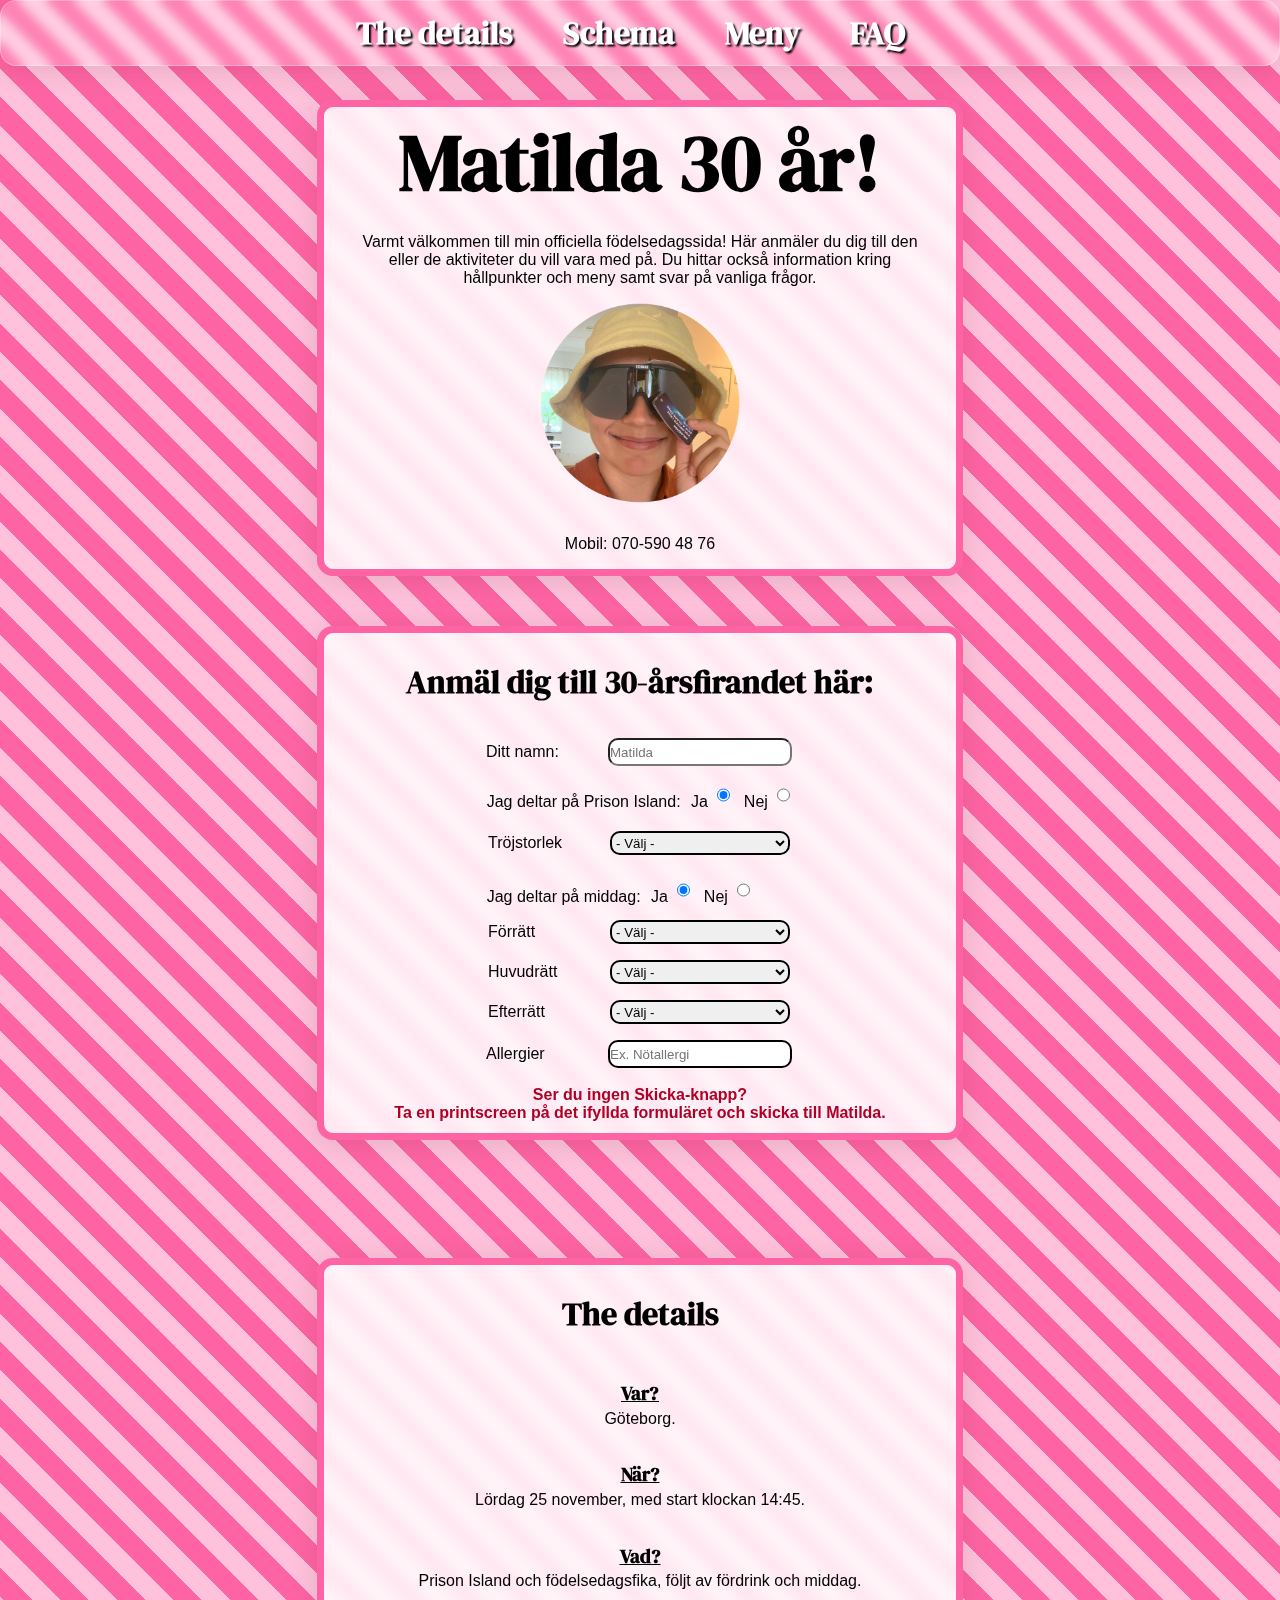
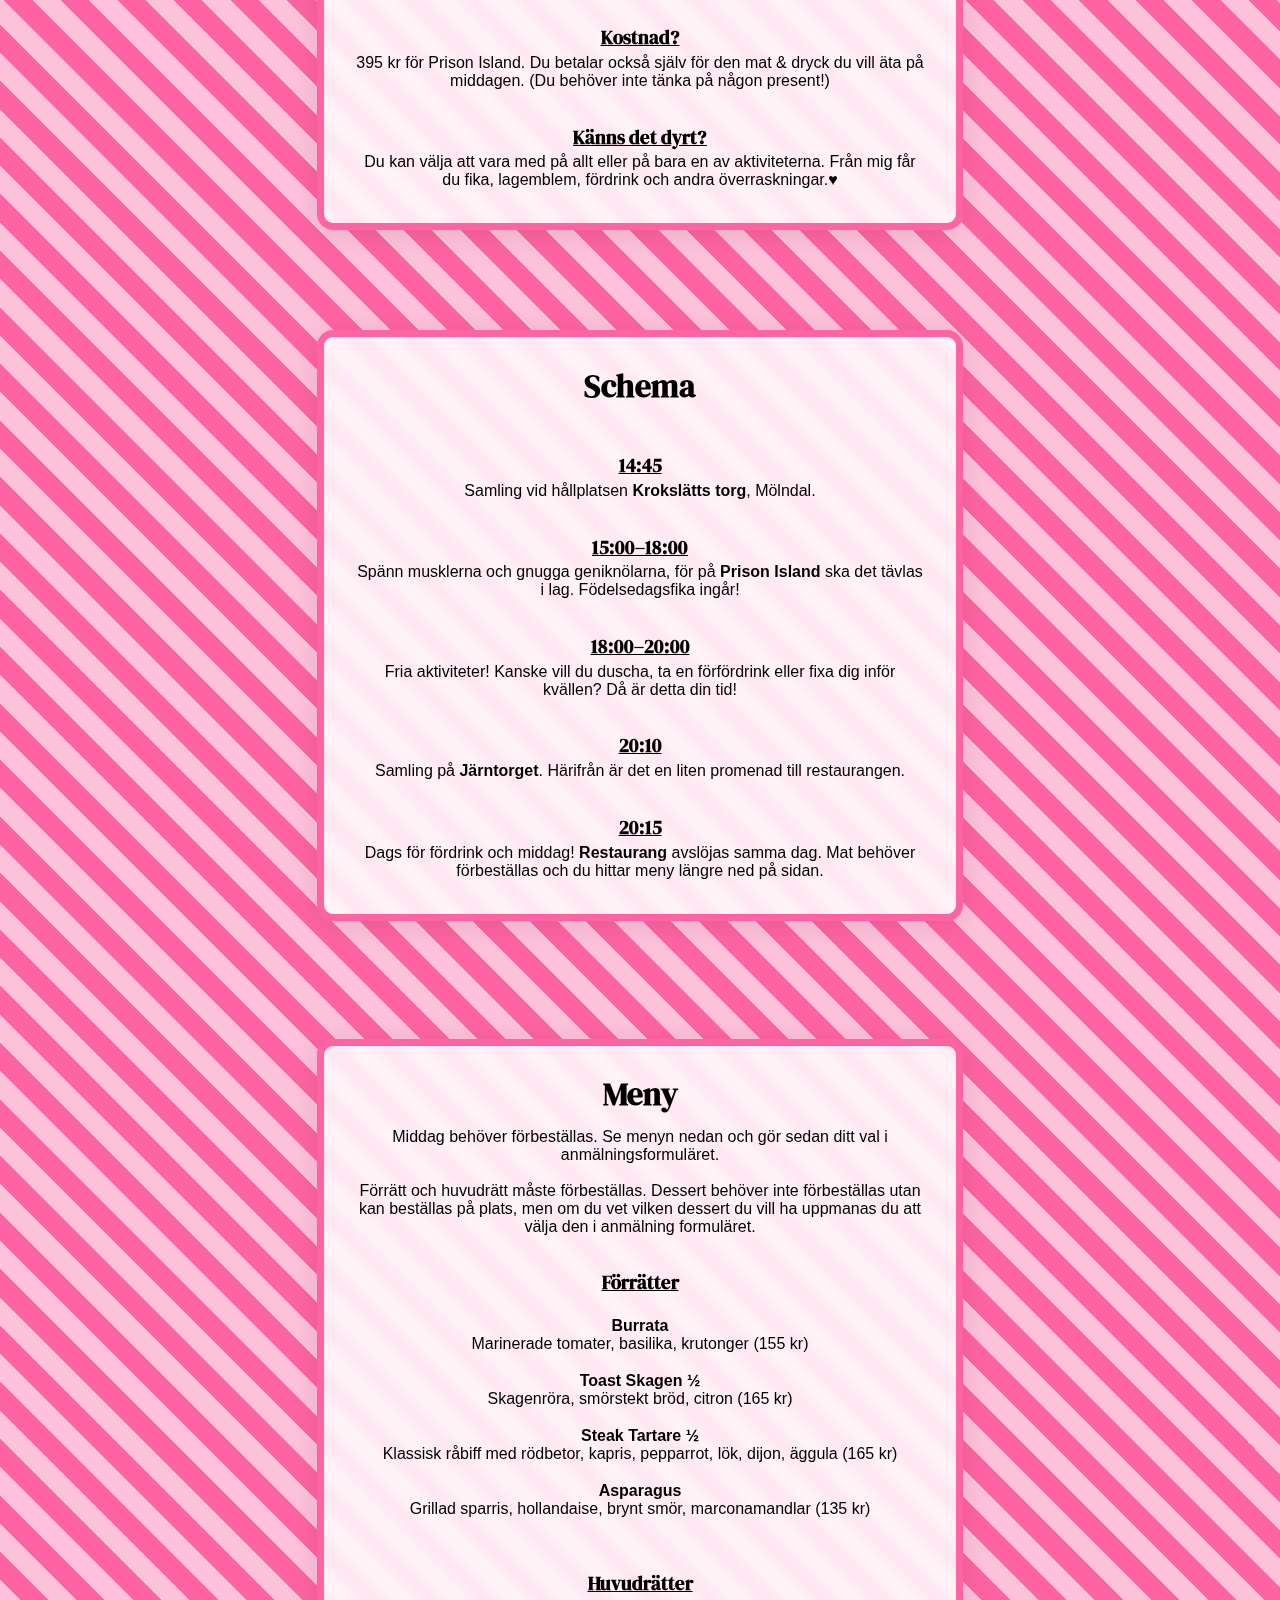
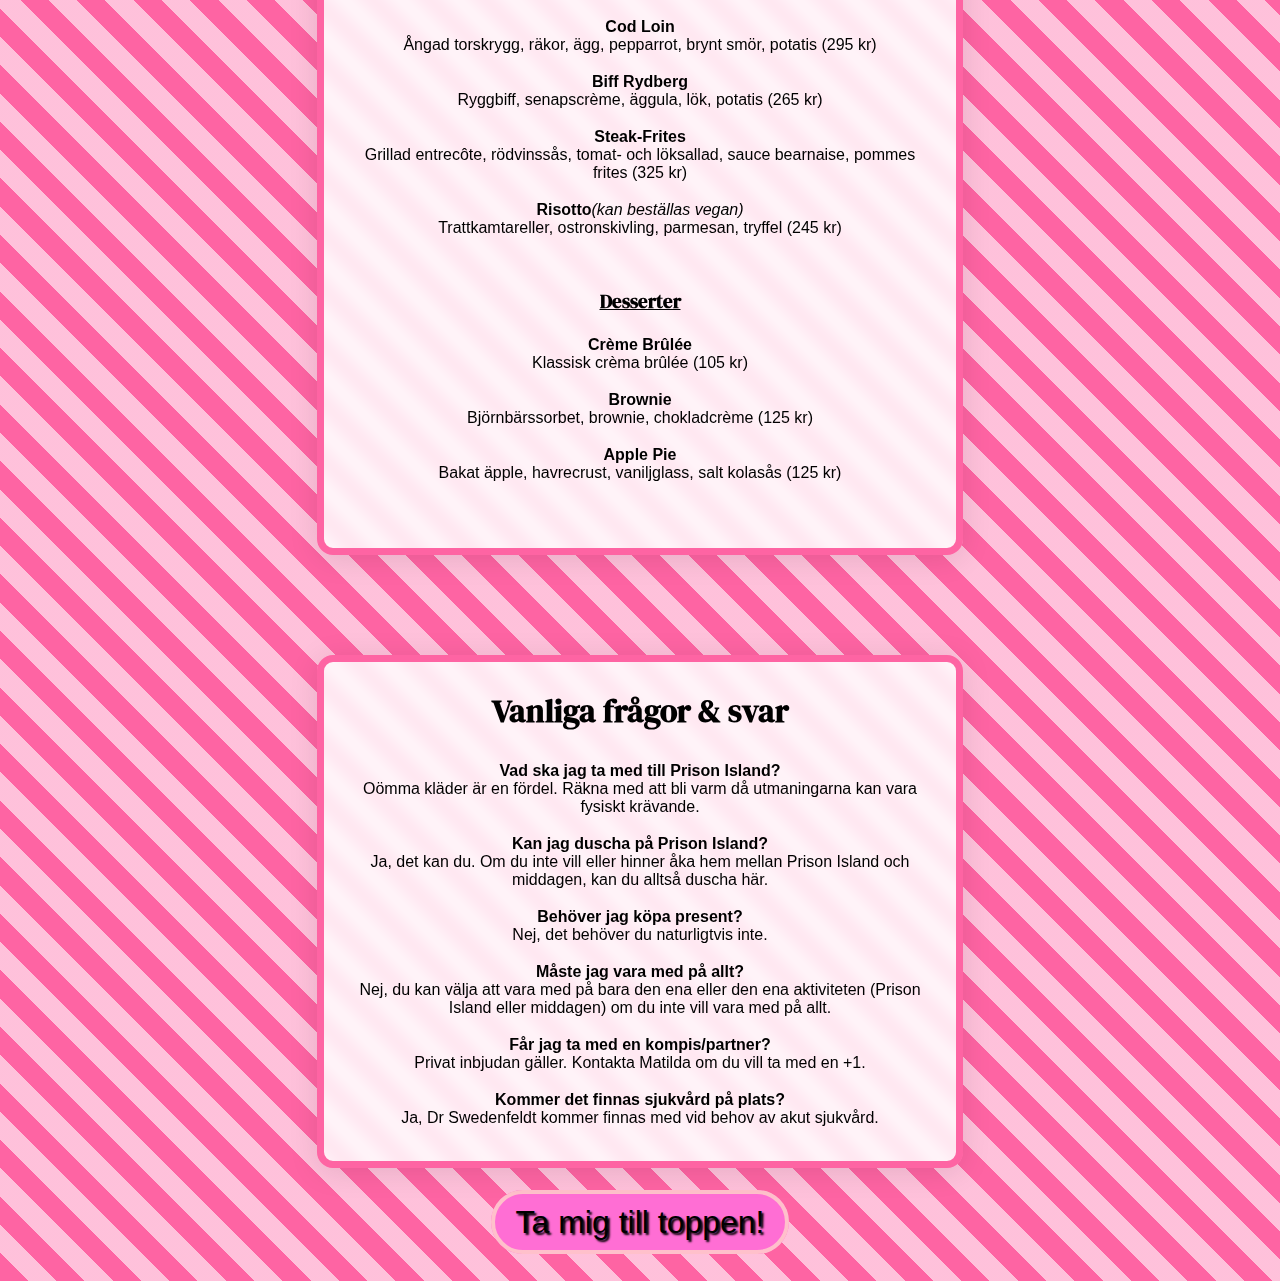
==== index.html @ 0cd1a437 "changed name of index" ====
<!DOCTYPE html>
<html lang="en">
<head>
    <meta charset="UTF-8">
    <meta name="viewport" content="width=device-width, initial-scale=1.0">
    <link rel="stylesheet" href="anmälan.css">
    <link rel="stylesheet" href="styles.css">
	<link rel="stylesheet" href="hamburger.css">
    <link rel="preconnect" href="https://fonts.googleapis.com">
<link rel="preconnect" href="https://fonts.gstatic.com" crossorigin>
<link href="https://fonts.googleapis.com/css2?family=DM+Serif+Display&family=Titillium+Web&display=swap" rel="stylesheet">
    <title>Matilda 30 år!</title>
</head>
<body>
	<nav class="navbar">
		<ul class="menu-toggle">
			<li><a href="#how">The details</a></li>
			<li><a href="#schema">Schema</a></li>
			<li><a href="#menu">Meny</a></li>
			<li><a href="#welcome">FAQ</a></li>
		</ul>
	</nav>
	<div id="scrollButton" class="welcome">
    <header>
      <h1>Matilda 30 år!</h1>
	  <p>Varmt välkommen till min officiella födelsedagssida! Här anmäler du dig till den eller de aktiviteter du vill vara med på. Du hittar också information kring hållpunkter och meny samt svar på vanliga frågor.</p>
	  <img src="Bilder/matildatT2.png">
	  <p>Mobil: 070-590 48 76</p>
  </header>
</div>

    <section id="reg" class="reg">
        <form>
            <h2>Anmäl dig till 30-årsfirandet här:</h2>
                    <section class="form-section">
                         <label class="form-label"for="form-fname"> Ditt namn: </label>
                         <input id="form-fname" type="text" required pattern="[A-Za-zåäöÅÄÖ]+" value="" placeholder="Matilda" />
                     </section>
					 
					 <section class="form-section">
						<div class="delta1">Jag deltar på Prison Island:
							<label class="container">Ja
							  <input class="box" type="radio" name="options" value="yes" checked="checked">
							  <span class="checkmark"></span>
							</label>
							<label class="container">Nej
							  <input type="radio" name="options" value="no">
							  <span class="checkmark"></span>
							</label>
						  </div>
					</section>
					<section class="form-section">
					<section class="form-section2">
						<label class="form-label" id="storlek" name="storlek" for="storlek">Tröjstorlek</label>
						<select for="storlek" id="storlek" name="storlek">
							<option value="" disabled selected>- Välj - </option>
							<option Value="s">Small</option>
							<option Value="m">Medium</option>
							<option Value="l">Large</option>
							<option Value="xl">X-Large</option>
						</select>
					</section>
				</section>
					<section class="form-section">
						<div class="delta">Jag deltar på middag:
							<label class="container">Ja
								<input class="box" type="radio" name="participation" value="Ja" checked="checked">
								<span class="checkmark"></span>
							  </label>
							  <label class="container">Nej
								<input type="radio" name="participation" value="Nej">
								<span class="checkmark"></span>
							  </label>
						</div>
						<br>
					</section>
					<!--MATSEKTION-->
            <section class="form-section">
            <label class="form-label" for="Förrätt">Förrätt</label>
            <select id="förrätt" name="förrätt">
				<option value="" disabled selected>- Välj - </option>
                <option Value="Burrata">Burrata</option>
                <option Value="Toast Skagen">Toast Skagen</option>
                <option Value="Steak tartare">Steak tartare</option>
				<option Value="Aspargus ">Aspargus</option>
				<option Value="Ingen förrätt">Ingen förrätt</option>
            </select>
        </section>

		<section class="form-section">
            <label class="form-label" for="deltaga">Huvudrätt</label>
            <select id="huvudrätt" name="huvudrätt">
				<option value="" disabled selected>- Välj - </option>
                <option Value="Cod Loin">Cod Loin</option>
                <option Value="Biff Rydberg">Biff Rydberg</option>
                <option Value="Steak-Frites">Steak-Frites</option>
				<option Value="Risotto ">Risotto </option>
				<option Value="Ingen huvudrätt">Ingen huvudrätt</option>
            </select>
        </section>

		<section class="form-section">
            <label class="form-label" for="deltaga">Efterrätt</label>
            <select id="efterrätt" name="efterätt">
				<option value="" disabled selected>- Välj - </option>
                <option Value="Crème Brûlée">Crème Brûlée</option>
                <option Value="Brownie ">Brownie </option>
                <option Value="Apple Pie">Apple Pie</option>
				<option Value="Ingen dessert">Ingen dessert</option>
            </select>
        </section>

        <section class="form-section">
            <label class="form-label" for="form-allergier"> Allergier </label>
            <input id="form-allergier" type="text"  value="" placeholder="Ex. Nötallergi" />
        </section>
		<p class="skicka">Ser du ingen Skicka-knapp?<br>Ta en printscreen på det ifyllda formuläret och skicka till Matilda.</p>
		<br>
        </section>
		<br>

	<section id="how" class="how">
        <div class="welcome">
			<h2>The details</h2>
			<h3>Var?</h3>
			<p class="information">Göteborg.</p>

			<h3>När?</h3>
			<p class="information">Lördag 25 november, med start klockan 14:45.</p>

			<h3>Vad?</h3>
			<p class="information">Prison Island och födelsedagsfika, följt av fördrink och middag.</p>

			<h3>Kostnad?</h3>
			<p class="information">395 kr för Prison Island. Du betalar också själv för den mat & dryck du vill äta på middagen. (Du behöver inte tänka på någon present!)</p>

			<h3>Känns det dyrt?</h3>
			<p class="information">Du kan välja att vara med på allt eller på bara en av aktiviteterna. Från mig får du fika, lagemblem, fördrink och andra överraskningar.♥ </p>
			<br>
		</div>
	</section>
        </form>
    </section>
	<section id="schema" class="schema">
		<div class="welcome">
			<h2>Schema</h2>
			<h3>14:45</h3>
			<p class="information">Samling vid hållplatsen <b>Krokslätts torg</b>, Mölndal.</p>

			<h3>15:00–18:00</h3>
			<p class="information">Spänn musklerna och gnugga geniknölarna, för på <b>Prison Island</b> ska det tävlas i lag. Födelsedagsfika ingår!</p>

			<h3>18:00–20:00</h3>
			<p class="information">Fria aktiviteter! Kanske vill du duscha, ta en förfördrink eller fixa dig inför kvällen? Då är detta din tid!</p>

			<h3>20:10</h3>
			<p class="information">Samling på <b>Järntorget</b>. Härifrån är det en liten promenad till restaurangen.
			</p>

			<h3>20:15</h3>
			<p class="information">Dags för fördrink och middag! <b>Restaurang</b> avslöjas samma dag. Mat behöver förbeställas och du hittar meny längre ned på sidan.</p>
			<br>
		</div>
		<br>
	</section>
	<section id="menu" class="menu">
        <div class="welcome">
			<h2> Meny </h2>
			<p class="information">
				Middag behöver förbeställas. Se menyn nedan och gör sedan ditt val i anmälningsformuläret.<br><br>

Förrätt och huvudrätt måste förbeställas. Dessert behöver inte förbeställas utan kan beställas på plats, men om du vet vilken dessert du vill ha uppmanas du att välja den i anmälning formuläret.
<h3>Förrätter</h3><br>
<p class="information">
<b>Burrata</b><br>
Marinerade tomater, basilika, krutonger (155 kr)</p>
<br>
<p class="information">
<b>Toast Skagen ½</b><br> 
Skagenröra, smörstekt bröd, citron (165 kr)
</p><br>
<p class="information">
<b>Steak Tartare ½</b><br> 
Klassisk råbiff med rödbetor, kapris, pepparrot, lök, dijon, äggula (165 kr)</p>
<br>
<p class="information">
<b>Asparagus</b><br>
Grillad sparris, hollandaise, brynt smör, marconamandlar (135 kr)</p><br>

<h3>Huvudrätter</h3><br>
<p class="information">
<b>Cod Loin</b><br>
Ångad torskrygg, räkor, ägg, pepparrot, brynt smör, potatis (295 kr)</p>
<br>
<p class="information">
<b>Biff Rydberg</b><br>
Ryggbiff, senapscrème, äggula, lök, potatis (265 kr)</p><br>
<p class="information">
<b>Steak-Frites</b><br>
Grillad entrecôte, rödvinssås, tomat- och löksallad, sauce bearnaise, pommes frites (325 kr)</p><br>
<p class="information">
<b>Risotto</b><i>(kan beställas vegan)</i><br>
Trattkamtareller, ostronskivling, parmesan, tryffel (245 kr)</p><br>
<h3>Desserter</h3><br>
<p class="information">
<b>Crème Brûlée</b><br>
Klassisk crèma brûlée (105 kr)</p><br>
<p class="information">
<b>Brownie</b><br>
Björnbärssorbet, brownie, chokladcrème (125 kr)</p><br>
<p class="information">
<b>Apple Pie</b><br>
Bakat äpple, havrecrust, vaniljglass, salt kolasås (125 kr)</p><br>
			</p>
		</div>
</section>
	<section id="welcome" class="welcome">
		<h2>Vanliga frågor & svar</h2><br>
		<p class="information">
		<b>Vad ska jag ta med till Prison Island?</b><br>
		Oömma kläder är en fördel. Räkna med att bli varm då utmaningarna kan vara fysiskt krävande.
		</p><br>
		<p class="information">
		<b>Kan jag duscha på Prison Island?</b><br>
Ja, det kan du. Om du inte vill eller hinner åka hem mellan Prison Island och middagen, kan du alltså duscha här.</p><br>
<p class="information">
	<b>Behöver jag köpa present?</b><br>
	Nej, det behöver du naturligtvis inte.</p><br>
<p class="information">
	<b>Måste jag vara med på allt?</b><br>
	Nej, du kan välja att vara med på bara den ena eller den ena aktiviteten (Prison Island eller middagen) om du inte vill vara med på allt.</p><br>
<p class="information">
	<b>Får jag ta med en kompis/partner?</b><br>
	Privat inbjudan gäller. Kontakta Matilda om du vill ta med en +1.</p><br>
	<p class="information">
	<b>Kommer det finnas sjukvård på plats?</b><br>
	Ja, Dr Swedenfeldt kommer finnas med vid behov av akut sjukvård.</p><br>
	
	</section>
	<br>
	<br>
	<div class="scroll">
		<a href="#scrollButton" class="scroll-button">Ta mig till toppen!</a>
	</div>
	<script src="script.js"></script>
</body>
</html>
---- anmälan.css ----
* {

    font-family: Arial, Helvetica, sans-serif;
    scroll-behavior: smooth;
}

header {
	margin: 0 auto;
	padding:0 auto;
}

a {
    color: #ffffff;
    text-shadow: 2px 2px 2px black;
    text-decoration: none;
}

  
  h1 {
	font-family: 'DM Serif Display', serif;
    color:rgb(0, 0, 0);
    text-align: center;
    font-size: 5em;
	margin: 0;
  }
  h2 {
	font-family: 'DM Serif Display', serif;
    color:rgb(0, 0, 0);
    text-align: center;
    font-size: 2em;
  }
  h3 {
	font-family: 'DM Serif Display', serif;
	text-decoration: underline;
  }

p {
  text-align: center;
  margin: 1em;
  
}
img {
	height: 200px;
	width: 200px;
	display:block;
	margin: 0 auto;
	margin-bottom: 2em;
	
}
.info {
  border: 2px solid #cfcfcf; 
  background-color: #f8f9fa73; 
  color: #000; 
  padding: 20px;
  border-radius: 8px; 
  height: 150px;
  box-shadow: 0 4px 6px rgba(0, 0, 0, 0.1); 
}

.info:hover {
  transform: scale(1.05);
  transition: transform 0.2s ease; 
}
.welcome {
	border: 7px solid #FE64A3;
	width: 600px;
    margin: 50px auto 0;
	margin-top: 100px;
    padding: 0 1em;
    display: flex;
    flex-direction: column;
    justify-content: left;
    align-items: center;
	background: rgba(255, 255, 255, 0.84);
	border-radius: 16px;
	box-shadow: 0 4px 30px rgba(0, 0, 0, 0.1);
	backdrop-filter: blur(7px);
	-webkit-backdrop-filter: blur(7px);
}
.delta {
	margin-right: 4px;

}
---- styles.css ----
html {
	margin:0;
	padding:0;
	min-width: 706px;
}
body {
	/* width: 100%; */
	/* height: 100vh; */
	background: repeating-linear-gradient(45deg, #FE64A3, #FE64A3 20px, #fe64a466, 20px, #fe64a466 40px);
	background-size: cover;
    margin: 0;
    padding: 0;
	min-width: 652px;
}

a {
	font-family: Arial, Helvetica, sans-serif;
    text-decoration: none;
    color: #fff;
	font-size: 2em;
}
form {
	border: 7px solid #FE64A3;
    height: 500px;
	width: 600px;
    margin: 50px auto 0;
    padding: 0 1em;
    display: flex;
    flex-direction: column;
    justify-content: left;
    align-items: center;
	background: rgba(255, 255, 255, 0.84);
	border-radius: 16px;
	box-shadow: 0 4px 30px rgba(0, 0, 0, 0.1);
	backdrop-filter: blur(7px);
	-webkit-backdrop-filter: blur(7px);
  }
  .form-section {
    margin: 6px;
    display: grid;
    grid-auto-flow: column;
    width: 500px;
    justify-content: center;
	align-items: center;
}
  
  .parent div {
   border-radius: 10px;
  }
  .form-section.row {
      flex-direction: row;
  }
  

  select, input:valid {
    border: 2px solid rgb(0, 0, 0);
  }
 
  .error-message {
    display: none;
  }


  select, input {
    padding:0px;
    border-radius:10px;
    height: 24px;
  }
  select, .form-label {
    min-width: 120px;
}
select, input[type=text] {
width: 180px;
margin: 2px;
}
.container {
margin-left: 6px;
}
#mat {
  width: 184px;
  height: 28px;
}
.information {
	margin-top: -15px;
}
.delta {
	margin-right: 40px;
}
.container1 .box1 {
	margin-left: 40px;
}
.skicka {
	font-size: 1em;
	font-weight: bold;
	color: rgb(176, 0, 38);
}
.additional-options {
    display: none;
}

.form-section2 {
    margin: 6px;
    display: grid;
    grid-auto-flow: column;
    width: 500px;
    justify-content: center;
	align-items: center;
}
.form-section2.row {
	flex-direction: row;
}
.skicka {
margin-top: 10px;
}

.scroll {
	justify-content: center;
	align-items: center;
	text-align: center;
	margin-bottom: 40px;
}

.scroll-button {
	border: 4px solid pink;
	padding: 10px 20px;
	background-color: #ff6ed4;
	border-radius: 125px;
	color: #fff;
	cursor: pointer;
	margin-bottom: 10px;
	text-shadow: 0;
	color: black;	
	font-size: 2em;
	font-family: Arial, Helvetica, sans-serif;
}
.scroll-button:hover {
	background-color: orange;
}
---- hamburger.css ----
.navbar {
	position: fixed;
	top: 0;
	left: 0;
	right: 0;
    /* From https://css.glass */
background: rgba(255, 255, 255, 0.2);
border-radius: 16px;
box-shadow: 0 4px 30px rgba(0, 0, 0, 0.1);
backdrop-filter: blur(5px);
-webkit-backdrop-filter: blur(5px);
border: 1px solid rgba(255, 255, 255, 0.3);
    color: #fff; /* Text color */
    padding: 10px; 
	min-width: 652px;
	z-index: 1;
}

.menu-toggle {
    list-style: none;
    padding: 0;
    display: flex;
	justify-content: center;
	margin:0 ;
}

.menu-toggle li {
    margin-right: 20px; /* Add margin between menu items */
}

.menu-toggle a {
    text-decoration: none;
	font-family: 'DM Serif Display', serif;
    color: #fff;
    font-weight: bold;
	margin: 15px;
	text-shadow: 8px 8px 8px 0 black;
}

.menu-toggle a:hover {
    text-shadow: rgba(255, 98, 224, 0.9) 0px 0px 31px;
	color: rgba(255, 255, 255, 0.9);
}
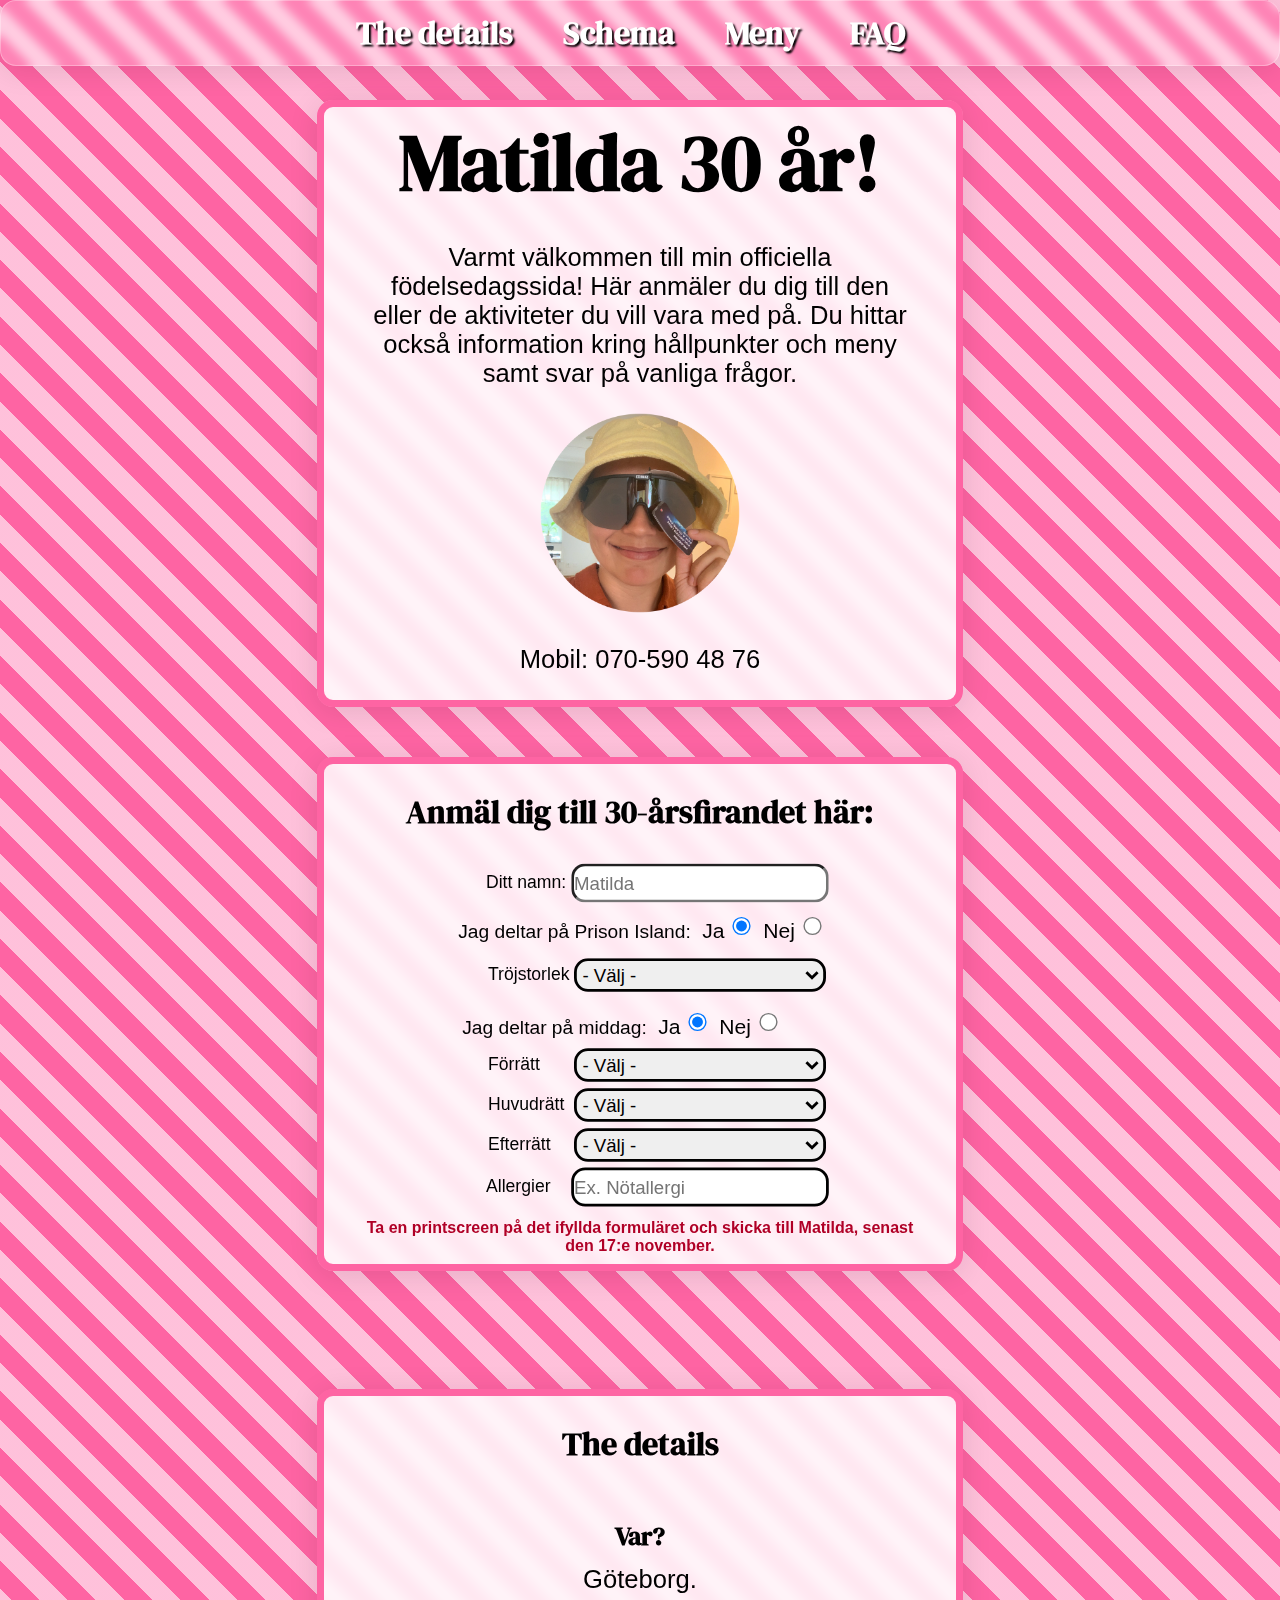
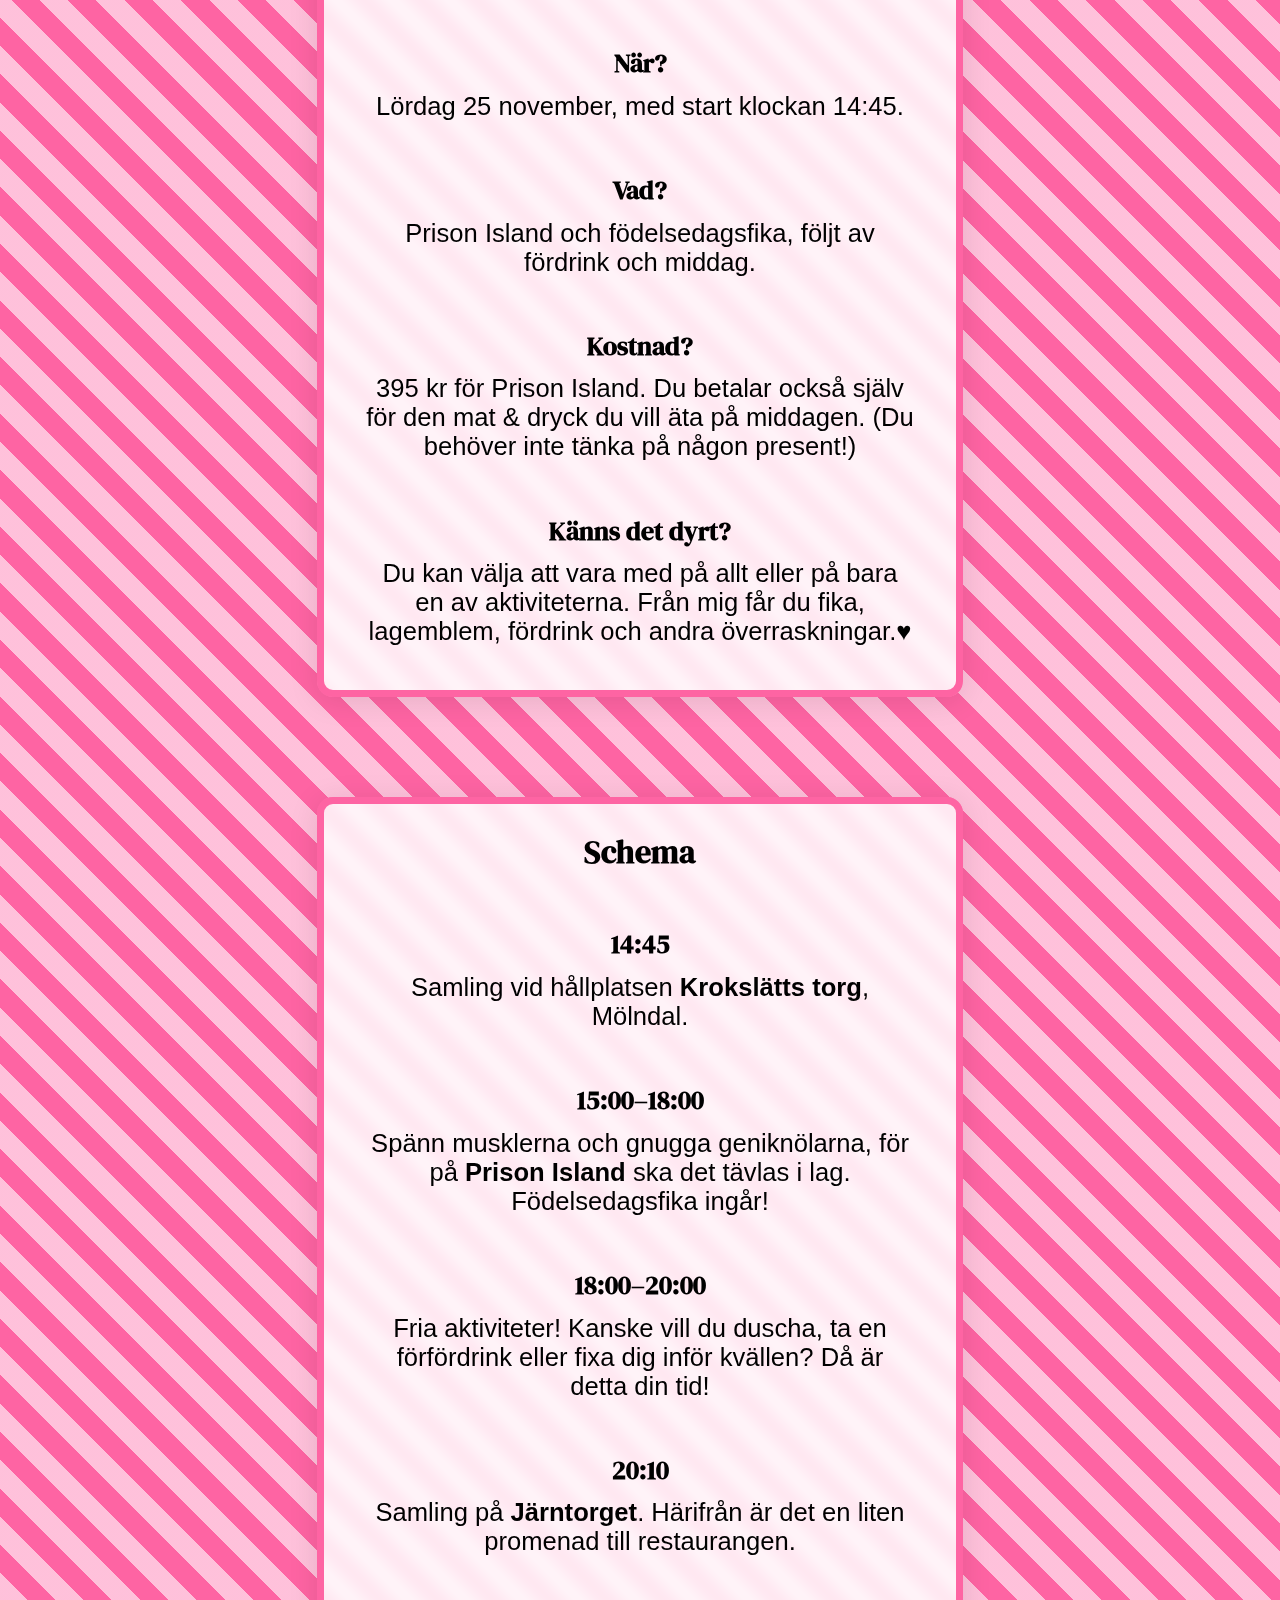
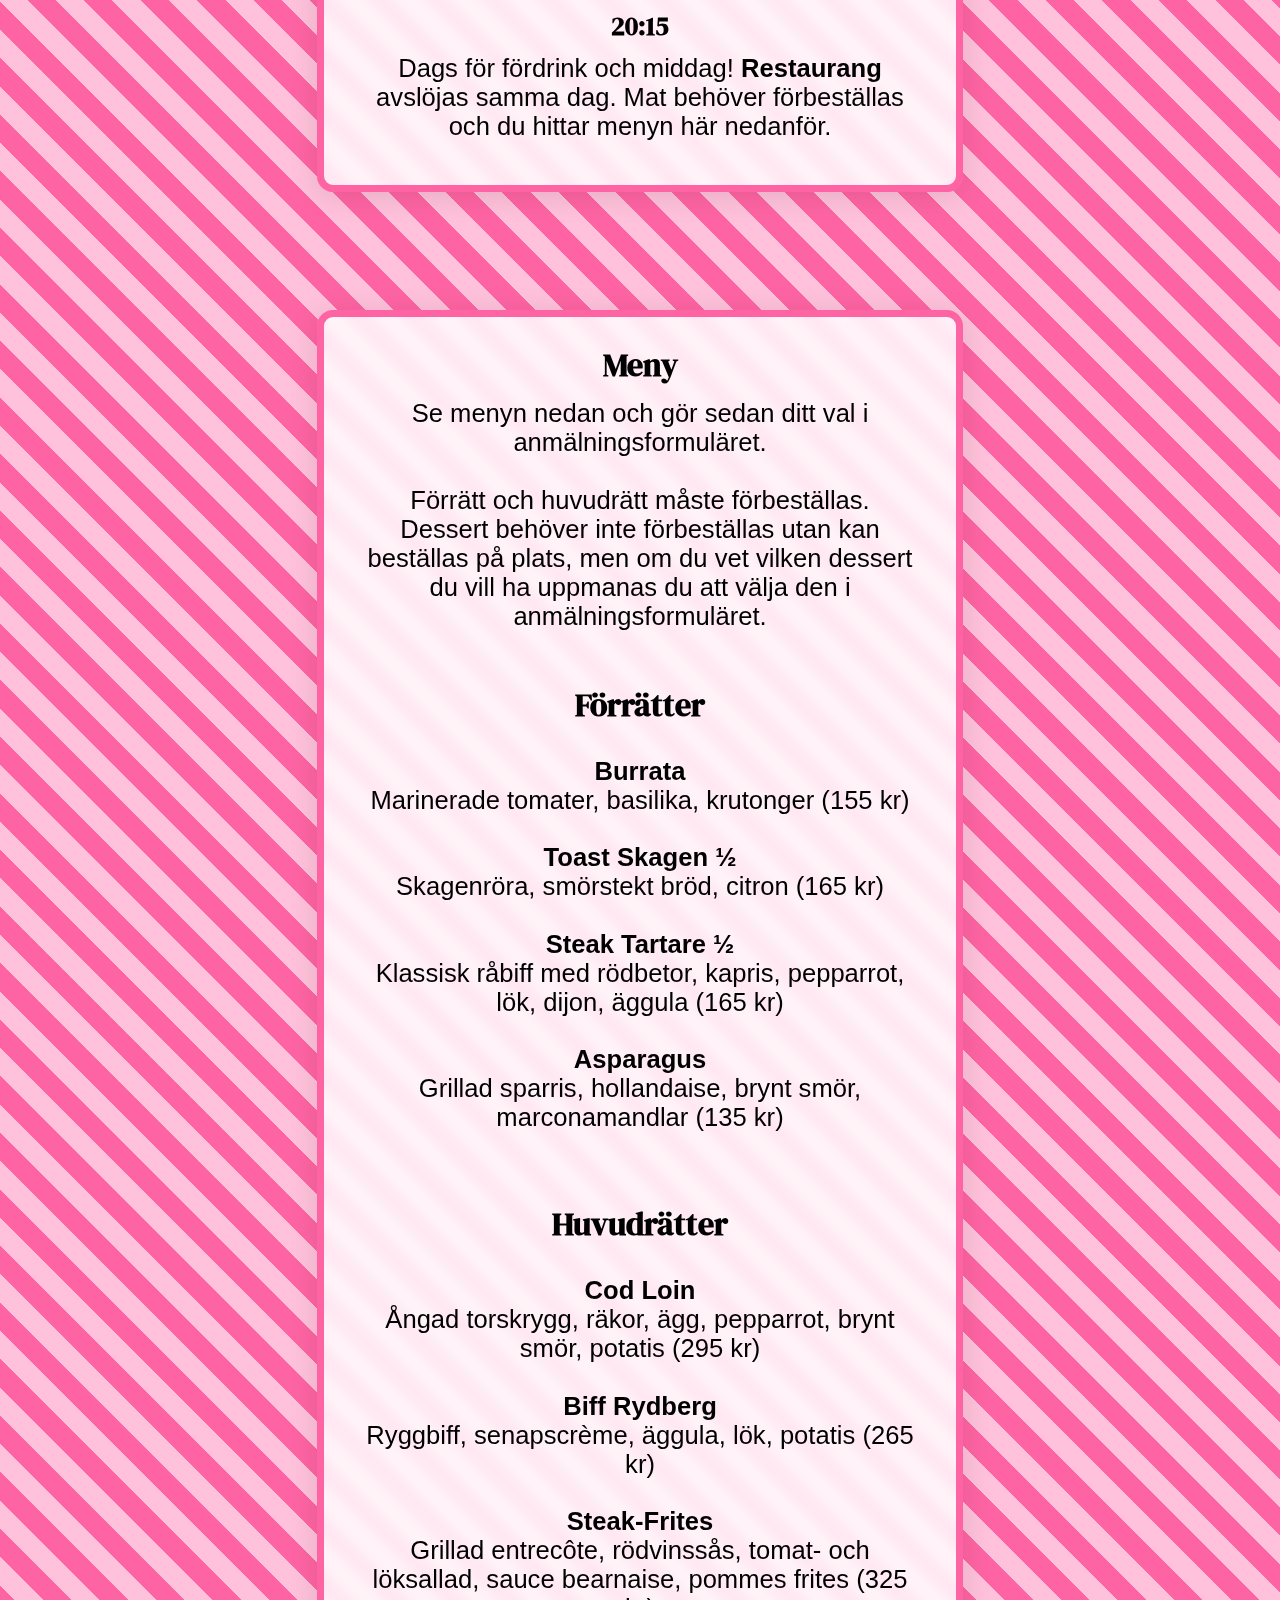
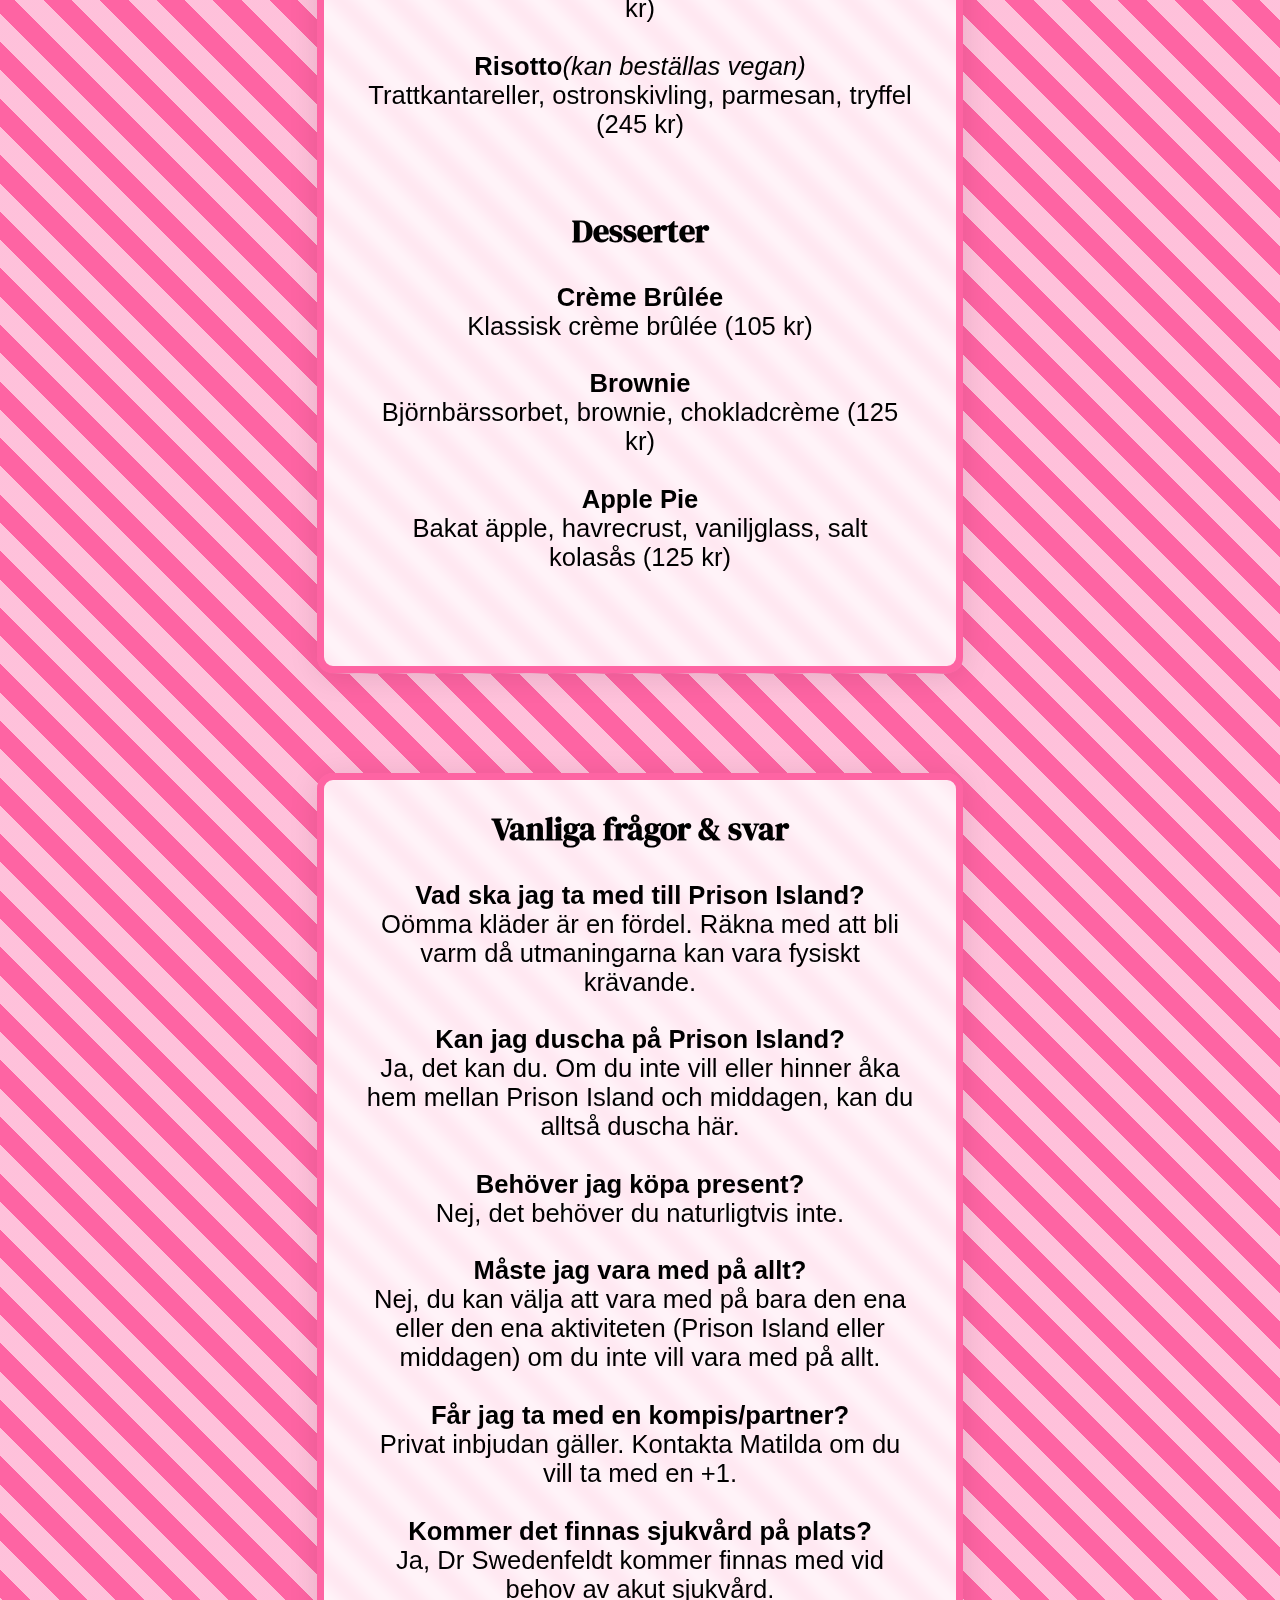
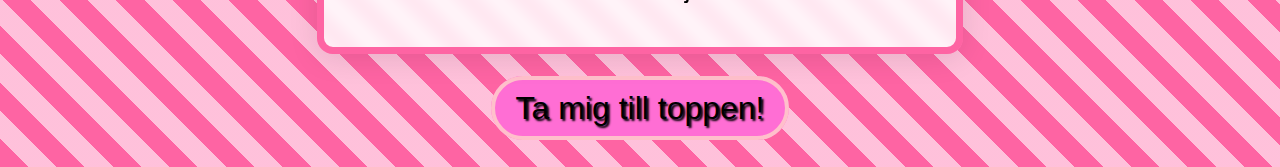
==== commit d0f14d0e: "minor changes" ====
--- a/index.html
+++ b/index.html
@@ -114,7 +114,7 @@
             <label class="form-label" for="form-allergier"> Allergier </label>
             <input id="form-allergier" type="text"  value="" placeholder="Ex. Nötallergi" />
         </section>
-		<p class="skicka">Ser du ingen Skicka-knapp?<br>Ta en printscreen på det ifyllda formuläret och skicka till Matilda.</p>
+		<p class="skicka">Ta en printscreen på det ifyllda formuläret och skicka till Matilda, senast den 17:e november.</p>
 		<br>
         </section>
 		<br>
@@ -158,7 +158,7 @@
 			</p>
 
 			<h3>20:15</h3>
-			<p class="information">Dags för fördrink och middag! <b>Restaurang</b> avslöjas samma dag. Mat behöver förbeställas och du hittar meny längre ned på sidan.</p>
+			<p class="information">Dags för fördrink och middag! <b>Restaurang</b> avslöjas samma dag. Mat behöver förbeställas och du hittar menyn här nedanför.</p>
 			<br>
 		</div>
 		<br>
@@ -167,10 +167,10 @@
         <div class="welcome">
 			<h2> Meny </h2>
 			<p class="information">
-				Middag behöver förbeställas. Se menyn nedan och gör sedan ditt val i anmälningsformuläret.<br><br>
-
-Förrätt och huvudrätt måste förbeställas. Dessert behöver inte förbeställas utan kan beställas på plats, men om du vet vilken dessert du vill ha uppmanas du att välja den i anmälning formuläret.
-<h3>Förrätter</h3><br>
+				Se menyn nedan och gör sedan ditt val i anmälningsformuläret.<br><br>
+
+Förrätt och huvudrätt måste förbeställas. Dessert behöver inte förbeställas utan kan beställas på plats, men om du vet vilken dessert du vill ha uppmanas du att välja den i anmälningsformuläret.
+<h2>Förrätter</h2><br>
 <p class="information">
 <b>Burrata</b><br>
 Marinerade tomater, basilika, krutonger (155 kr)</p>
@@ -187,7 +187,7 @@
 <b>Asparagus</b><br>
 Grillad sparris, hollandaise, brynt smör, marconamandlar (135 kr)</p><br>
 
-<h3>Huvudrätter</h3><br>
+<h2>Huvudrätter</h2><br>
 <p class="information">
 <b>Cod Loin</b><br>
 Ångad torskrygg, räkor, ägg, pepparrot, brynt smör, potatis (295 kr)</p>
@@ -200,11 +200,12 @@
 Grillad entrecôte, rödvinssås, tomat- och löksallad, sauce bearnaise, pommes frites (325 kr)</p><br>
 <p class="information">
 <b>Risotto</b><i>(kan beställas vegan)</i><br>
-Trattkamtareller, ostronskivling, parmesan, tryffel (245 kr)</p><br>
-<h3>Desserter</h3><br>
+Trattkantareller, ostronskivling, parmesan, tryffel (245 kr)</p><br>
+
+<h2>Desserter</h2><br>
 <p class="information">
 <b>Crème Brûlée</b><br>
-Klassisk crèma brûlée (105 kr)</p><br>
+Klassisk crème brûlée (105 kr)</p><br>
 <p class="information">
 <b>Brownie</b><br>
 Björnbärssorbet, brownie, chokladcrème (125 kr)</p><br>
--- a/anmälan.css
+++ b/anmälan.css
@@ -31,12 +31,14 @@
   }
   h3 {
 	font-family: 'DM Serif Display', serif;
-	text-decoration: underline;
+	/* text-decoration: underline; */
+	font-size: 1.6em;
   }
 
 p {
   text-align: center;
   margin: 1em;
+  font-size: 1.2em;
   
 }
 img {
@@ -80,4 +82,4 @@
 .delta {
 	margin-right: 4px;
 
-}+}
--- a/styles.css
+++ b/styles.css
@@ -136,4 +136,29 @@
 }
 .scroll-button:hover {
 	background-color: orange;
+}
+
+input {
+	scale: 140%
+}
+select {
+	scale: 140%
+}
+span {
+	scale: 140%;
+}
+label {
+	font-size: 1.1em;
+}
+
+p {
+font-size: 1.6em;
+}
+
+.delta1 {
+	font-size: 1.2em;
+}
+
+.delta {
+	font-size: 1.2em;
 }